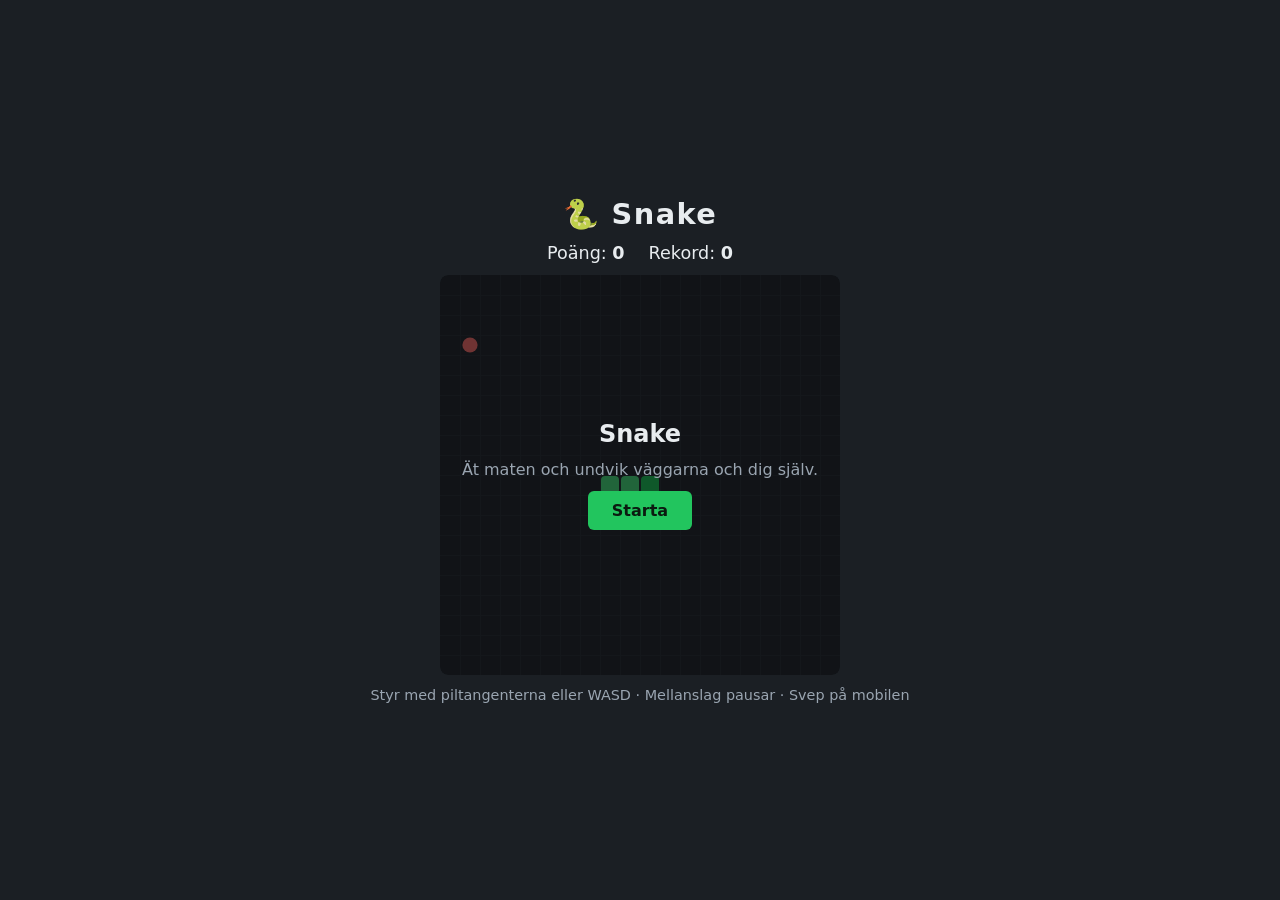
==== index.html @ 4ebb24f4 "Lägg till enkelt Snake-spel i HTML/JavaScript Co-Authored-By: Claude Opus 5.5 <noreply@anthropic.com" ====
<!doctype html>
<html lang="sv">
<head>
<meta charset="utf-8">
<meta name="viewport" content="width=device-width, initial-scale=1">
<title>Snake</title>
<style>
  :root {
    --bg: #1b1f24;
    --panel: #252b33;
    --text: #e8ecef;
    --muted: #9aa5b1;
    --grid: #2c333c;
    --snake: #4ade80;
    --head: #22c55e;
    --food: #f87171;
  }
  * { box-sizing: border-box; }
  body {
    margin: 0;
    min-height: 100vh;
    display: flex;
    flex-direction: column;
    align-items: center;
    justify-content: center;
    gap: 12px;
    padding: 16px;
    background: var(--bg);
    color: var(--text);
    font-family: system-ui, -apple-system, "Segoe UI", sans-serif;
  }
  h1 { margin: 0; font-size: 1.8rem; letter-spacing: 0.05em; }
  .scores { display: flex; gap: 24px; font-size: 1.1rem; }
  .scores span { color: var(--muted); }
  .wrap { position: relative; width: min(400px, 100%); }
  canvas {
    display: block;
    width: 100%;
    aspect-ratio: 1;
    background: var(--panel);
    border-radius: 8px;
    touch-action: none;
  }
  .overlay {
    position: absolute;
    inset: 0;
    display: flex;
    flex-direction: column;
    align-items: center;
    justify-content: center;
    gap: 12px;
    background: rgba(0, 0, 0, 0.55);
    border-radius: 8px;
    text-align: center;
    padding: 16px;
  }
  .overlay.hidden { display: none; }
  .overlay h2 { margin: 0; font-size: 1.5rem; }
  .overlay p { margin: 0; color: var(--muted); }
  button {
    font: inherit;
    padding: 10px 24px;
    border: none;
    border-radius: 6px;
    background: var(--head);
    color: #0b1a10;
    font-weight: 600;
    cursor: pointer;
  }
  button:hover { filter: brightness(1.1); }
  .help { color: var(--muted); font-size: 0.9rem; text-align: center; margin: 0; }
</style>
</head>
<body>
  <h1>🐍 Snake</h1>
  <div class="scores">
    <div>Poäng: <strong id="score">0</strong></div>
    <div>Rekord: <strong id="best">0</strong></div>
  </div>
  <div class="wrap">
    <canvas id="board" width="400" height="400"></canvas>
    <div class="overlay" id="overlay">
      <h2 id="overlay-title">Snake</h2>
      <p id="overlay-text">Ät maten och undvik väggarna och dig själv.</p>
      <button id="start">Starta</button>
    </div>
  </div>
  <p class="help">Styr med piltangenterna eller WASD · Mellanslag pausar · Svep på mobilen</p>

<script>
(() => {
  const CELLS = 20;          // rutor per sida
  const START_SPEED = 130;   // ms per steg
  const MIN_SPEED = 60;

  const canvas = document.getElementById('board');
  const ctx = canvas.getContext('2d');
  const size = canvas.width / CELLS;

  const scoreEl = document.getElementById('score');
  const bestEl = document.getElementById('best');
  const overlay = document.getElementById('overlay');
  const overlayTitle = document.getElementById('overlay-title');
  const overlayText = document.getElementById('overlay-text');
  const startBtn = document.getElementById('start');

  let snake, dir, queue, food, score, speed, timer, running, paused;

  let best = 0;
  try { best = Number(localStorage.getItem('snake-best')) || 0; } catch (e) {}
  bestEl.textContent = best;

  function reset() {
    const mid = Math.floor(CELLS / 2);
    snake = [{ x: mid, y: mid }, { x: mid - 1, y: mid }, { x: mid - 2, y: mid }];
    dir = { x: 1, y: 0 };
    queue = [];
    score = 0;
    speed = START_SPEED;
    scoreEl.textContent = score;
    placeFood();
  }

  function placeFood() {
    const free = [];
    for (let x = 0; x < CELLS; x++) {
      for (let y = 0; y < CELLS; y++) {
        if (!snake.some(s => s.x === x && s.y === y)) free.push({ x, y });
      }
    }
    food = free[Math.floor(Math.random() * free.length)];
  }

  function start() {
    reset();
    running = true;
    paused = false;
    overlay.classList.add('hidden');
    schedule();
    draw();
  }

  function schedule() {
    clearTimeout(timer);
    timer = setTimeout(tick, speed);
  }

  function tick() {
    if (!running || paused) return;

    // Ta nästa riktning ur kön (förhindrar 180°-vändning vid snabba tryck)
    if (queue.length) dir = queue.shift();

    const head = { x: snake[0].x + dir.x, y: snake[0].y + dir.y };
    const ate = head.x === food.x && head.y === food.y;
    // Svansen flyttar sig samma steg, så den räknas inte som krock om vi inte äter
    const body = ate ? snake : snake.slice(0, -1);

    if (
      head.x < 0 || head.y < 0 || head.x >= CELLS || head.y >= CELLS ||
      body.some(s => s.x === head.x && s.y === head.y)
    ) {
      return gameOver();
    }

    snake.unshift(head);
    if (ate) {
      score++;
      scoreEl.textContent = score;
      speed = Math.max(MIN_SPEED, speed - 3);
      if (snake.length === CELLS * CELLS) return gameOver(true);
      placeFood();
    } else {
      snake.pop();
    }

    draw();
    schedule();
  }

  function gameOver(won = false) {
    running = false;
    clearTimeout(timer);
    if (score > best) {
      best = score;
      bestEl.textContent = best;
      try { localStorage.setItem('snake-best', best); } catch (e) {}
    }
    draw();
    overlayTitle.textContent = won ? 'Du vann!' : 'Game over';
    overlayText.textContent = `Du fick ${score} poäng.`;
    startBtn.textContent = 'Spela igen';
    overlay.classList.remove('hidden');
  }

  function togglePause() {
    if (!running) return;
    paused = !paused;
    if (paused) {
      clearTimeout(timer);
      overlayTitle.textContent = 'Pausat';
      overlayText.textContent = 'Tryck på mellanslag för att fortsätta.';
      startBtn.textContent = 'Fortsätt';
      overlay.classList.remove('hidden');
    } else {
      overlay.classList.add('hidden');
      schedule();
    }
  }

  function draw() {
    const css = getComputedStyle(document.documentElement);
    ctx.fillStyle = css.getPropertyValue('--panel');
    ctx.fillRect(0, 0, canvas.width, canvas.height);

    // rutnät
    ctx.strokeStyle = css.getPropertyValue('--grid');
    ctx.lineWidth = 1;
    for (let i = 1; i < CELLS; i++) {
      ctx.beginPath();
      ctx.moveTo(i * size + 0.5, 0); ctx.lineTo(i * size + 0.5, canvas.height);
      ctx.moveTo(0, i * size + 0.5); ctx.lineTo(canvas.width, i * size + 0.5);
      ctx.stroke();
    }

    // mat
    ctx.fillStyle = css.getPropertyValue('--food');
    ctx.beginPath();
    ctx.arc(food.x * size + size / 2, food.y * size + size / 2, size * 0.38, 0, Math.PI * 2);
    ctx.fill();

    // orm
    snake.forEach((s, i) => {
      ctx.fillStyle = css.getPropertyValue(i === 0 ? '--head' : '--snake');
      ctx.beginPath();
      ctx.roundRect(s.x * size + 1, s.y * size + 1, size - 2, size - 2, 4);
      ctx.fill();
    });
  }

  function turn(x, y) {
    if (!running || paused) return;
    const last = queue.length ? queue[queue.length - 1] : dir;
    if (last.x === -x && last.y === -y) return; // ingen 180°-vändning
    if (last.x === x && last.y === y) return;
    if (queue.length < 3) queue.push({ x, y });
  }

  const keys = {
    ArrowUp: [0, -1], w: [0, -1], W: [0, -1],
    ArrowDown: [0, 1], s: [0, 1], S: [0, 1],
    ArrowLeft: [-1, 0], a: [-1, 0], A: [-1, 0],
    ArrowRight: [1, 0], d: [1, 0], D: [1, 0],
  };

  document.addEventListener('keydown', e => {
    if (keys[e.key]) {
      e.preventDefault();
      turn(...keys[e.key]);
    } else if (e.key === ' ') {
      e.preventDefault();
      if (!running) start(); else togglePause();
    } else if (e.key === 'Enter' && !running) {
      start();
    }
  });

  // Svep för pekskärmar
  let touchStart = null;
  canvas.addEventListener('touchstart', e => {
    const t = e.touches[0];
    touchStart = { x: t.clientX, y: t.clientY };
  }, { passive: true });
  canvas.addEventListener('touchend', e => {
    if (!touchStart) return;
    const t = e.changedTouches[0];
    const dx = t.clientX - touchStart.x;
    const dy = t.clientY - touchStart.y;
    touchStart = null;
    if (Math.max(Math.abs(dx), Math.abs(dy)) < 20) return;
    if (Math.abs(dx) > Math.abs(dy)) turn(Math.sign(dx), 0);
    else turn(0, Math.sign(dy));
  });

  startBtn.addEventListener('click', () => {
    if (running && paused) togglePause(); else start();
  });

  reset();
  draw();
})();
</script>
</body>
</html>
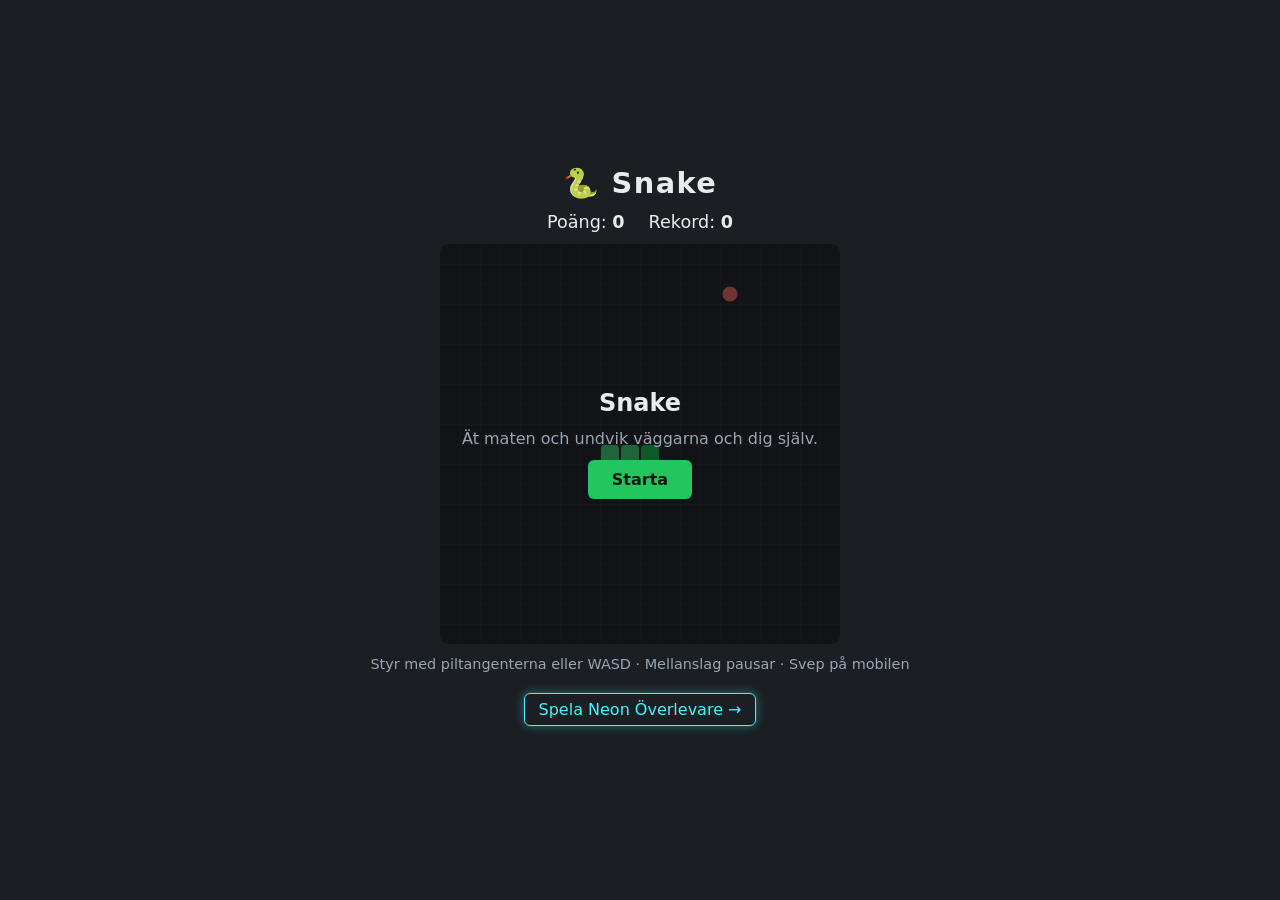
==== commit a2d49dc0: "Neon Överlevare steg 1: rörelse och kamera Arkitekturplan i README, spel-loop med fast tidssteg, far" ====
--- a/index.html
+++ b/index.html
@@ -69,6 +69,15 @@
   }
   button:hover { filter: brightness(1.1); }
   .help { color: var(--muted); font-size: 0.9rem; text-align: center; margin: 0; }
+  .games a {
+    color: #3ff6ff;
+    text-decoration: none;
+    border: 1px solid #3ff6ff;
+    border-radius: 6px;
+    padding: 6px 14px;
+    box-shadow: 0 0 10px rgba(63, 246, 255, 0.4);
+  }
+  .games a:hover { background: rgba(63, 246, 255, 0.1); }
 </style>
 </head>
 <body>
@@ -86,6 +95,7 @@
     </div>
   </div>
   <p class="help">Styr med piltangenterna eller WASD · Mellanslag pausar · Svep på mobilen</p>
+  <p class="games"><a href="neon/index.html">Spela Neon Överlevare →</a></p>
 
 <script>
 (() => {
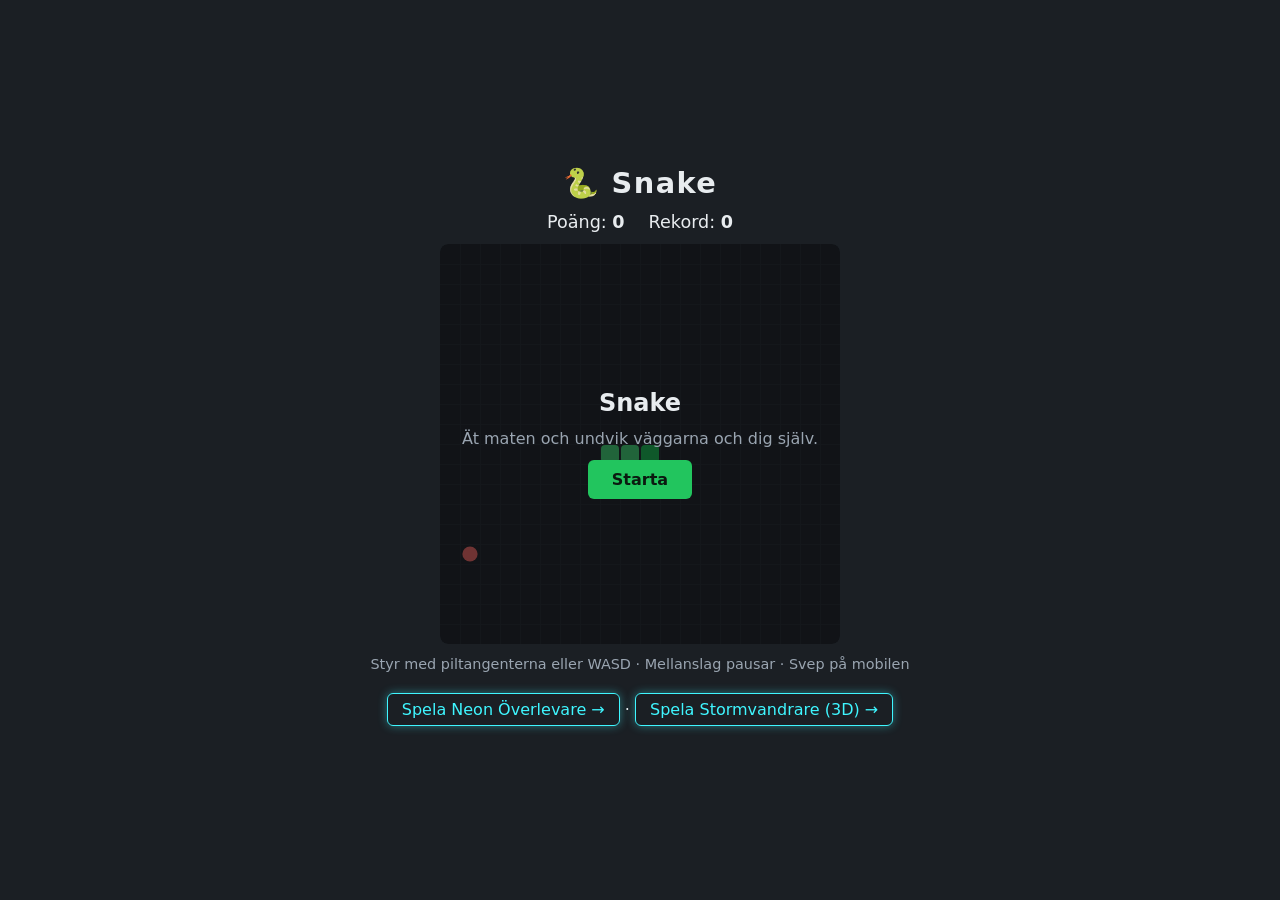
==== commit bbbb589d: "Stormvandrare 3D steg 9: balans, karta, README och länk Lugnare första etapp och jämnare svårighetsk" ====
--- a/index.html
+++ b/index.html
@@ -95,7 +95,7 @@
     </div>
   </div>
   <p class="help">Styr med piltangenterna eller WASD · Mellanslag pausar · Svep på mobilen</p>
-  <p class="games"><a href="neon/index.html">Spela Neon Överlevare →</a></p>
+  <p class="games"><a href="neon/index.html">Spela Neon Överlevare →</a> · <a href="stormvandrare/index.html">Spela Stormvandrare (3D) →</a></p>
 
 <script>
 (() => {
